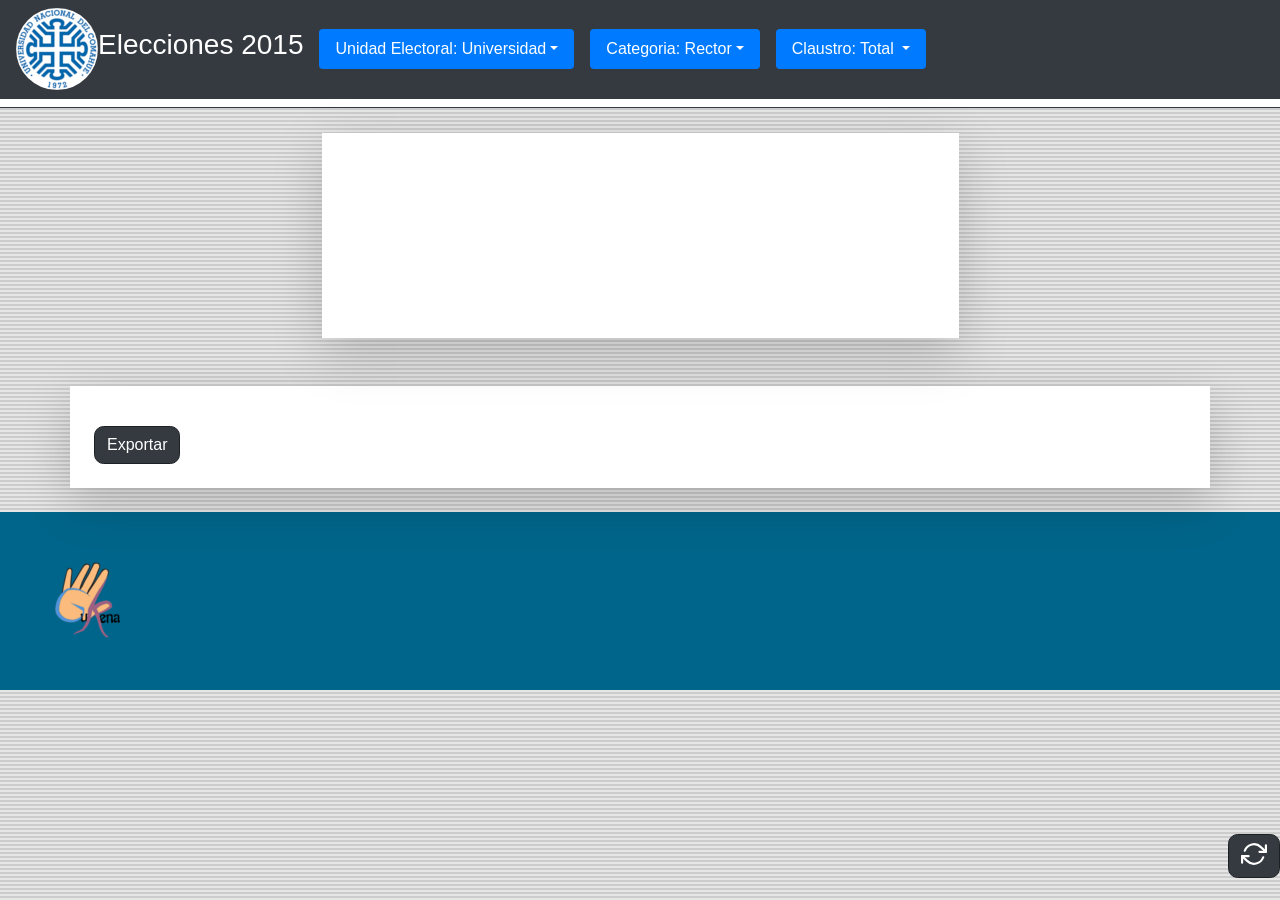
==== eleccion2015.html @ 0345887b "primer commit" ====
<!DOCTYPE html>
<html lang="en">
<head>
<meta charset="UTF-8">
<meta name="viewport"
	content="width=device-width, initial-scale=1, shrink-to-fit=no">
<title>Elecciones UNCOMA</title>
<link rel="icon" href="icono.ico">
<link rel="stylesheet" href="css/bootstrap.min.css">
<link rel="stylesheet" href="css/estilo.css">
<link rel="stylesheet" href="css/bootstrap-table.min.css">
</head>
<body>
	<nav class="navbar navbar-expand-md bg-dark navbar-dark sticky-top">
		<img src="img/marca UNCo azul.ico" class="rounded-circle" alt="Logo">
		<div class="d-none d-sm-none d-md-block d-lg-block d-xl-block">
			<h3 class="text-white ">Elecciones 2015</h3>
		</div>
		<div class="d-md-none d-block d-sm-block d-lg-none d-xl-none">
			<h5 class="text-white ">Elecciones 2015</h5>
		</div>
		<button class="navbar-toggler" type="button" data-toggle="collapse"
			data-target="#collapsibleNavbar">
			<span class="navbar-toggler-icon"></span>
		</button>
		<div class="overlay"></div>
		<div class="navbar-collapse collapse" id="collapsibleNavbar">
			<ul class="nav nav-pills">
				<li class="nav-item dropdown ml-md-3 "><a
					class="nav-link active dropdown-toggle" data-toggle="dropdown"
					href="#">Unidad Electoral: <span class="selection pull-left">Universidad</span></a>

					<ul class=" dropdown-menu scrollable-menu">
						<li><a class="dropdown-item"
							onclick="cambioTablaGrafico('ua','TODO')"><h7> <span>Universidad</span></h7>
						</a></li>
						<li class="dropdown-divider"></li>
						<li><a class="dropdown-item"
							onclick="cambioTablaGrafico('ua','RECT')"><h7> <span>RECT</span></h7>
						</a></li>
						<li><a class="dropdown-item"
							onclick="cambioTablaGrafico('ua','AUZA')"><h7> <span>AUZA</span></h7>
						</a></li>
						<li><a class="dropdown-item"
							onclick="cambioTablaGrafico('ua','ASMA')"><h7> <span>ASMA</span></h7>
						</a></li>
						<li><a class="dropdown-item"
							onclick="cambioTablaGrafico('ua','FACA')"><h7> <span>FACA</span></h7>
						</a></li>
						<li><a class="dropdown-item"
							onclick="cambioTablaGrafico('ua','FAIF')"><h7> <span>FAIF</span></h7>
						</a></li>
						<li><a class="dropdown-item"
							onclick="cambioTablaGrafico('ua','CRUB')"><h7> <span>CRUB</span></h7>
						</a></li>
						<li><a class="dropdown-item"
							onclick="cambioTablaGrafico('ua','CUZA')"><h7> <span>CUZA</span></h7>
						</a></li>
						<li><a class="dropdown-item"
							onclick="cambioTablaGrafico('ua','FACE')"><h7> <span>FACE</span></h7>
						</a></li>
						<li><a class="dropdown-item"
							onclick="cambioTablaGrafico('ua','FALE')"><h7> <span>FALE</span></h7>
						</a></li>
						<li><a class="dropdown-item"
							onclick="cambioTablaGrafico('ua','FAIN')"><h7> <span>FAIN</span></h7>
						</a></li>
						<li><a class="dropdown-item"
							onclick="cambioTablaGrafico('ua','FATU')"><h7> <span>FATU</span></h7>
						</a></li>
						<li><a class="dropdown-item"
							onclick="cambioTablaGrafico('ua','FAAS')"><h7> <span>FAAS</span></h7>
						</a></li>
						<li><a class="dropdown-item"
							onclick="cambioTablaGrafico('ua','FAEA')"><h7> <span>FAEA</span></h7>
						</a></li>
						<li><a class="dropdown-item"
							onclick="cambioTablaGrafico('ua','FATA')"><h7> <span>FATA</span></h7>
						</a></li>
						<li><a class="dropdown-item"
							onclick="cambioTablaGrafico('ua','FAME')"><h7> <span>FAME</span></h7>
						</a></li>
						<li><a class="dropdown-item"
							onclick="cambioTablaGrafico('ua','ESCM')"><h7> <span>ESCM</span></h7>
						</a></li>
						<li><a class="dropdown-item"
							onclick="cambioTablaGrafico('ua','FADE')"><h7> <span>FADE</span></h7>
						</a></li>
						<li><a class="dropdown-item"
							onclick="cambioTablaGrafico('ua','FAHU')"><h7> <span>FAHU</span></h7>
						</a></li>
					</ul></li>
				<li class="nav-item dropdown ml-md-3"><a
					class="nav-link active dropdown-toggle" data-toggle="dropdown"
					href="#">Categoria: <span class="selection pull-left">Rector</span></a>
					<ul class="dropdown-menu">
						<li><a class="dropdown-item"
							onclick="cambioTablaGrafico('categoria','R')"><h7> <span>Rector</span></h7>
						</a></li>
						<li class="dropdown-divider"></li>
						<li><a class="dropdown-item"
							onclick="cambioTablaGrafico('categoria','CS')"><h7> <span>Consejo
									Superior</span></h7> </a></li>
						<li><a class="dropdown-item"
							onclick="cambioTablaGrafico('categoria','D')"><h7> <span>Decano</span></h7>
						</a></li>
						<li><a class="dropdown-item"
							onclick="cambioTablaGrafico('categoria','CD')"><h7> <span>Consejeros
									Directivos</span></h7> </a></li>
					</ul></li>
				<li class="nav-item dropdown ml-md-3"><a
					class="nav-link active dropdown-toggle" data-toggle="dropdown"
					href="#">Claustro: <span class="selection pull-left">Total</span>
				</a>
					<ul class="dropdown-menu">
						<li><a class="dropdown-item"
							onclick="cambioTablaGrafico('claustro','T')"><h7> <span>Total</span></h7>
						</a></li>
						<li class="dropdown-divider"></li>
						<li><a class="dropdown-item"
							onclick="cambioTablaGrafico('claustro','G')"><h7> <span>Graduados</span></h7>
						</a></li>
						<li><a class="dropdown-item"
							onclick="cambioTablaGrafico('claustro','N')"><h7> <span>No
									Docentes</span></h7> </a></li>
						<li><a class="dropdown-item"
							onclick="cambioTablaGrafico('claustro','E')"><h7> <span>Estudiantes</span></h7>
						</a></li>
						<li><a class="dropdown-item"
							onclick="cambioTablaGrafico('claustro','D')"><h7> <span>Docentes</span></h7>
						</a></li>
					</ul></li>
			</ul>
		</div>
	</nav>
	<div class="container-fluid" id="carteles">
		<div class="row justify-content-between border" id="borde">
			<div>
				<h2 id="titulo"></h2>
			</div>
			<div class=" col align-self-center">
				<small class="float-right">
					<h5 id="hora"></h5>
				</small>
			</div>
		</div>
	</div>
	<div class="container-fluid">
		<div class="row flex-row-reverse">
			<div class="col-3 col-md-1">
				<button id="refresh" class="btn btn-dark" onclick="llamadaAjax()">
					<span data-feather="refresh-cw"></span>
				</button>
			</div>
		</div>
	</div>
	<div class="container">
		<div class="row d-flex p-4 justify-content-center">
			<div
				class="shadow-lg p-4 mb-4 bg-white col-12 col-sm-10 col-md-9 col-lg-8 col-xl-7"
				id="lugarGrafico">
				<canvas id="grafico"></canvas>
			</div>
		</div>
	</div>
	<div class="container ">
		<div class="row justify-content-center ">
			<div class="table-responsive shadow-lg p-4 mb-4 bg-white"
				id="lugarTabla">
				<table id="tabla" class="table table-striped table-sm "></table>
				<!-- Boton exportar-->
				<button id="exportar" class="btn " onclick="exportarTabla()">Exportar
				</button>
			</div>
		</div>
	</div>
	<div class="p-5" style="background-color: #00658a">
		<img src="img/ic_gukena.ico" class="rounded-circle" alt="Logo">
	</div>
	<script src="js/jquery-3.3.1.min.js"></script>
	<script src="js/popper.min.js"></script>
	<script src="js/bootstrap.min.js"></script>
	<script src="js/bootstrap-table.min.js"></script>
	<script src="js/feather.min.js"></script>
	<script>
		feather.replace()
	</script>
	<script src="js/Chart.min.js"></script>
	<script src="js/manejoDeInfo.js"></script>
	<script src="js/jquery.table2excel.js"></script>
</body>
</html>
---- css/estilo.css ----
body{
  background-color: #ccc;
  background-image: linear-gradient(transparent 50%, rgba(255,255,255,.5) 25%);
  background-size: 4px 4px;
}
.feather {
  width: 26px;
  height: 26px;
  vertical-align: text-bottom;
}
.btn{
  color: #fff !important;
  background-color: #343a40!important;
  border-radius: 0.6rem;
  border-color: #1d2124 !important;
  display: inline-block;  
  padding: 0.375rem 0.75rem;
  font-size: 1rem;
  line-height: 1.5;
}
#inicio{
  background-color: #00658a;
}
#carteles{
  background-color: #fff;
}
#borde{
  border-right: 0 !important;
  border-left:0 !important;
  border-color: #343a40 !important;
}
#refresh{
  position: fixed;
      bottom: 22px;
    right: 0;
  z-index: 1;
}
.scrollable-menu{
    height: auto;
    max-height: 200px;
    overflow-x: hidden;
}
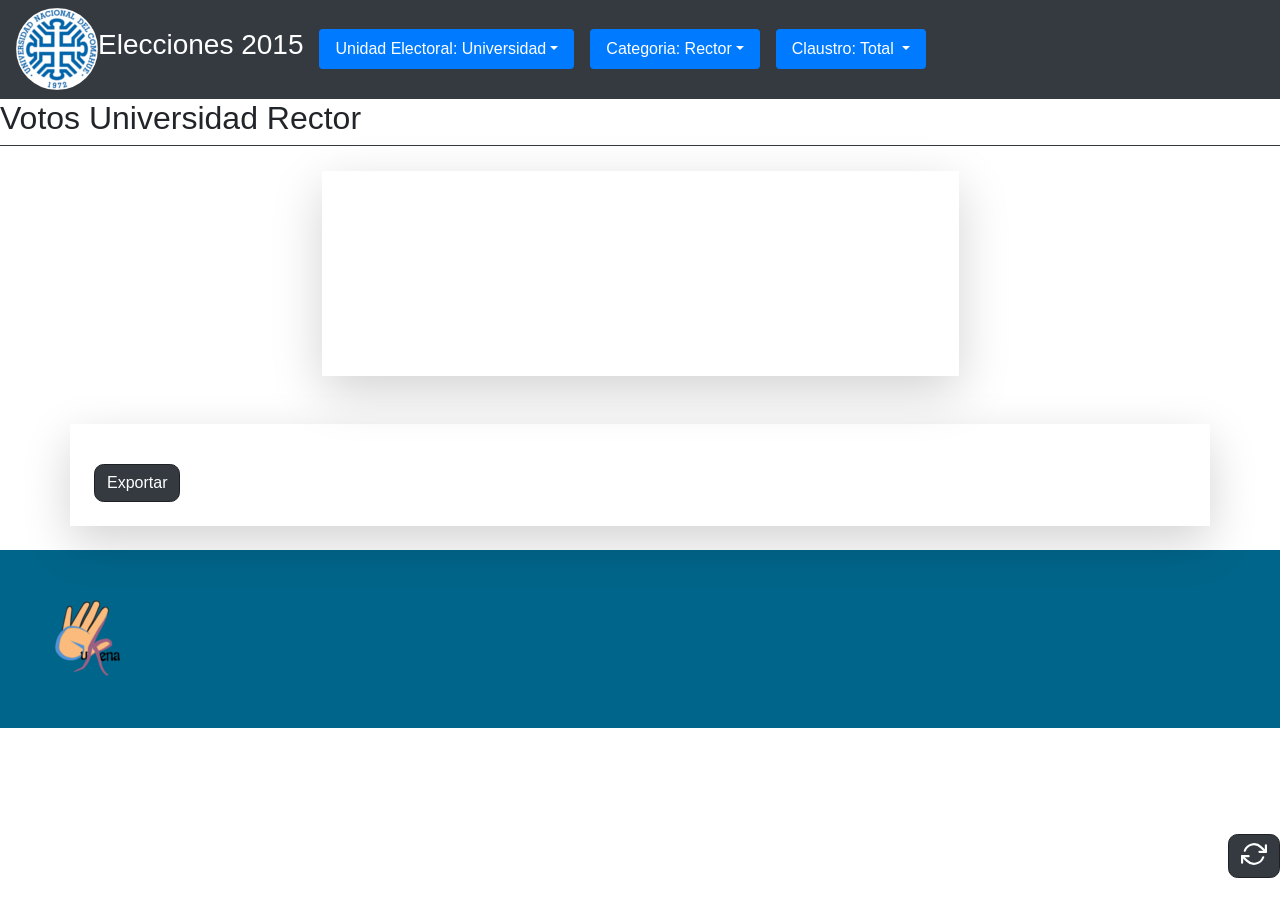
==== commit b43e679b: "carteleria" ====
--- a/eleccion2015.html
+++ b/eleccion2015.html
@@ -186,6 +186,7 @@
 		feather.replace()
 	</script>
 	<script src="js/Chart.min.js"></script>
+	<script> var carpetajson = 'e20150616';</script>
 	<script src="js/manejoDeInfo.js"></script>
 	<script src="js/jquery.table2excel.js"></script>
 </body>
--- a/css/estilo.css
+++ b/css/estilo.css
@@ -1,5 +1,4 @@
 body{
-  background-color: #ccc;
   background-image: linear-gradient(transparent 50%, rgba(255,255,255,.5) 25%);
   background-size: 4px 4px;
 }
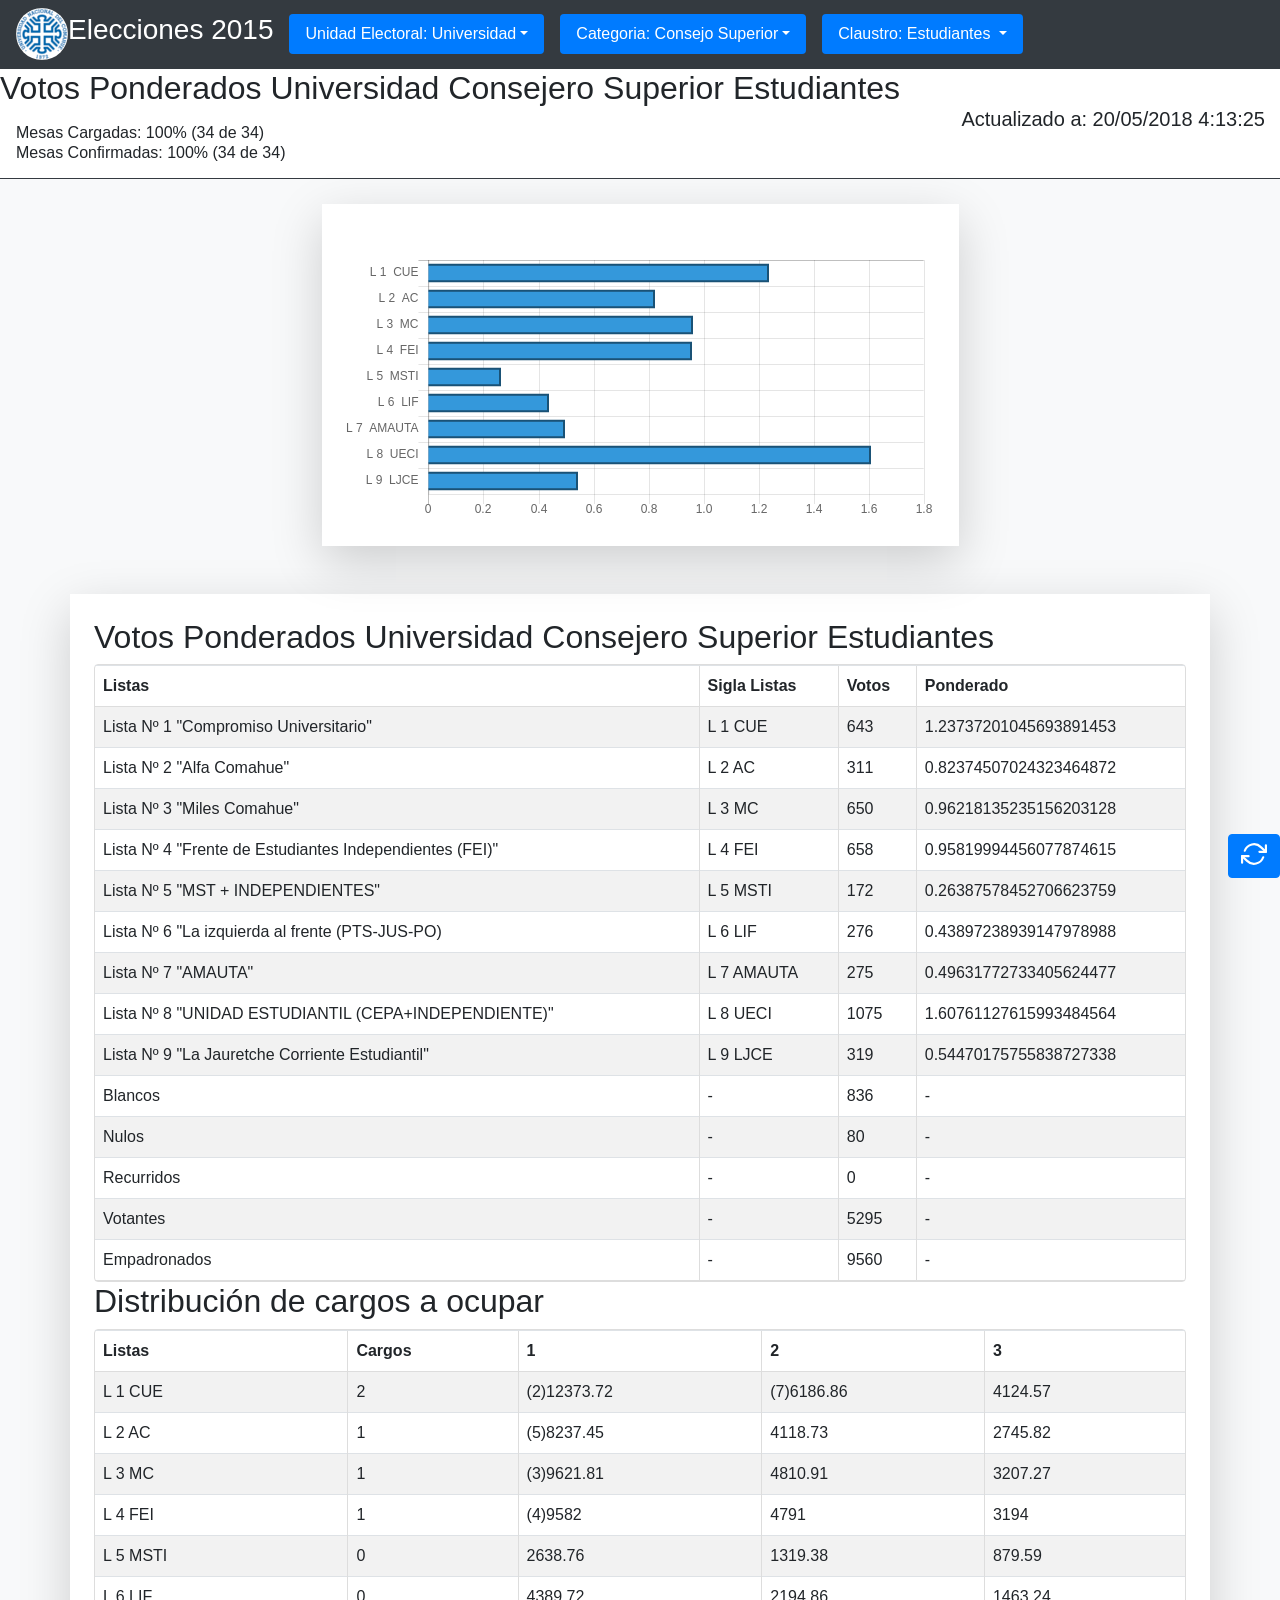
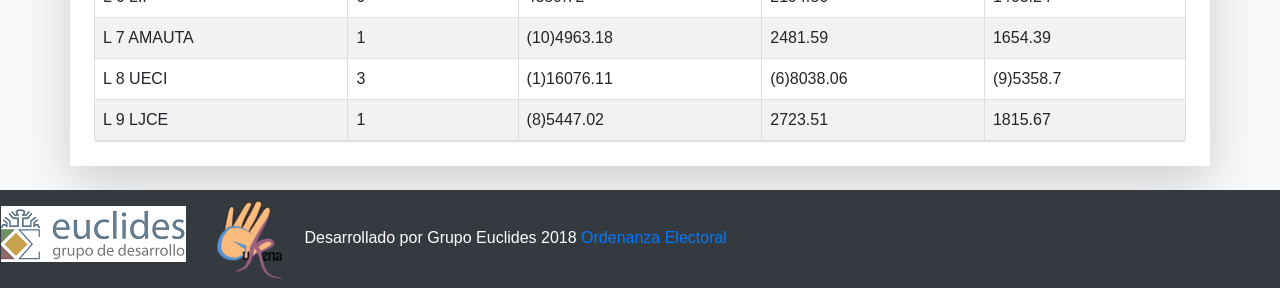
==== commit d13e4c1a: "ultimo commit" ====
--- a/eleccion2015.html
+++ b/eleccion2015.html
@@ -10,7 +10,7 @@
 <link rel="stylesheet" href="css/estilo.css">
 <link rel="stylesheet" href="css/bootstrap-table.min.css">
 </head>
-<body>
+<body class="bg-light">
 	<nav class="navbar navbar-expand-md bg-dark navbar-dark sticky-top">
 		<img src="img/marca UNCo azul.ico" class="rounded-circle" alt="Logo">
 		<div class="d-none d-sm-none d-md-block d-lg-block d-xl-block">
@@ -23,7 +23,6 @@
 			data-target="#collapsibleNavbar">
 			<span class="navbar-toggler-icon"></span>
 		</button>
-		<div class="overlay"></div>
 		<div class="navbar-collapse collapse" id="collapsibleNavbar">
 			<ul class="nav nav-pills">
 				<li class="nav-item dropdown ml-md-3 "><a
@@ -35,108 +34,116 @@
 							onclick="cambioTablaGrafico('ua','TODO')"><h7> <span>Universidad</span></h7>
 						</a></li>
 						<li class="dropdown-divider"></li>
-						<li><a class="dropdown-item"
+<!-- 						<li><a class="dropdown-item"
 							onclick="cambioTablaGrafico('ua','RECT')"><h7> <span>RECT</span></h7>
+						</a></li> -->
+						<li><a class="dropdown-item"
+							onclick="cambioTablaGrafico('ua','ASMA')"><h7> <span>ASMA</span></h7>
 						</a></li>
 						<li><a class="dropdown-item"
 							onclick="cambioTablaGrafico('ua','AUZA')"><h7> <span>AUZA</span></h7>
 						</a></li>
 						<li><a class="dropdown-item"
-							onclick="cambioTablaGrafico('ua','ASMA')"><h7> <span>ASMA</span></h7>
+							onclick="cambioTablaGrafico('ua','CRUB')"><h7> <span>CRUB</span></h7>
+						</a></li>
+						<li><a class="dropdown-item"
+							onclick="cambioTablaGrafico('ua','CUZA')"><h7> <span>CUZA</span></h7>
+						</a></li>
+						<li><a class="dropdown-item"
+							onclick="cambioTablaGrafico('ua','ESCM')"><h7> <span>ESCM</span></h7>
+						</a></li>
+						<li><a class="dropdown-item"
+							onclick="cambioTablaGrafico('ua','FAAS')"><h7> <span>FAAS</span></h7>
 						</a></li>
 						<li><a class="dropdown-item"
 							onclick="cambioTablaGrafico('ua','FACA')"><h7> <span>FACA</span></h7>
 						</a></li>
 						<li><a class="dropdown-item"
+							onclick="cambioTablaGrafico('ua','FACE')"><h7> <span>FACE</span></h7>
+						</a></li>
+						<li><a class="dropdown-item"
+							onclick="cambioTablaGrafico('ua','FADE')"><h7> <span>FADE</span></h7>
+						</a></li>
+						<li><a class="dropdown-item"
+							onclick="cambioTablaGrafico('ua','FAEA')"><h7> <span>FAEA</span></h7>
+						</a></li>
+						<li><a class="dropdown-item"
+							onclick="cambioTablaGrafico('ua','FAHU')"><h7> <span>FAHU</span></h7>
+						</a></li>
+						<li><a class="dropdown-item"
 							onclick="cambioTablaGrafico('ua','FAIF')"><h7> <span>FAIF</span></h7>
 						</a></li>
 						<li><a class="dropdown-item"
-							onclick="cambioTablaGrafico('ua','CRUB')"><h7> <span>CRUB</span></h7>
-						</a></li>
-						<li><a class="dropdown-item"
-							onclick="cambioTablaGrafico('ua','CUZA')"><h7> <span>CUZA</span></h7>
-						</a></li>
-						<li><a class="dropdown-item"
-							onclick="cambioTablaGrafico('ua','FACE')"><h7> <span>FACE</span></h7>
+							onclick="cambioTablaGrafico('ua','FAIN')"><h7> <span>FAIN</span></h7>
 						</a></li>
 						<li><a class="dropdown-item"
 							onclick="cambioTablaGrafico('ua','FALE')"><h7> <span>FALE</span></h7>
 						</a></li>
 						<li><a class="dropdown-item"
-							onclick="cambioTablaGrafico('ua','FAIN')"><h7> <span>FAIN</span></h7>
+							onclick="cambioTablaGrafico('ua','FAME')"><h7> <span>FAME</span></h7>
+						</a></li>
+						<li><a class="dropdown-item"
+							onclick="cambioTablaGrafico('ua','FATA')"><h7> <span>FATA</span></h7>
 						</a></li>
 						<li><a class="dropdown-item"
 							onclick="cambioTablaGrafico('ua','FATU')"><h7> <span>FATU</span></h7>
-						</a></li>
-						<li><a class="dropdown-item"
-							onclick="cambioTablaGrafico('ua','FAAS')"><h7> <span>FAAS</span></h7>
-						</a></li>
-						<li><a class="dropdown-item"
-							onclick="cambioTablaGrafico('ua','FAEA')"><h7> <span>FAEA</span></h7>
-						</a></li>
-						<li><a class="dropdown-item"
-							onclick="cambioTablaGrafico('ua','FATA')"><h7> <span>FATA</span></h7>
-						</a></li>
-						<li><a class="dropdown-item"
-							onclick="cambioTablaGrafico('ua','FAME')"><h7> <span>FAME</span></h7>
-						</a></li>
-						<li><a class="dropdown-item"
-							onclick="cambioTablaGrafico('ua','ESCM')"><h7> <span>ESCM</span></h7>
-						</a></li>
-						<li><a class="dropdown-item"
-							onclick="cambioTablaGrafico('ua','FADE')"><h7> <span>FADE</span></h7>
-						</a></li>
-						<li><a class="dropdown-item"
-							onclick="cambioTablaGrafico('ua','FAHU')"><h7> <span>FAHU</span></h7>
 						</a></li>
 					</ul></li>
 				<li class="nav-item dropdown ml-md-3"><a
 					class="nav-link active dropdown-toggle" data-toggle="dropdown"
-					href="#">Categoria: <span class="selection pull-left">Rector</span></a>
+					href="#">Categoria: <span class="selection pull-left">Consejo Superior</span></a>
 					<ul class="dropdown-menu">
-						<li><a class="dropdown-item"
+<!-- 						<li><a class="dropdown-item"
 							onclick="cambioTablaGrafico('categoria','R')"><h7> <span>Rector</span></h7>
 						</a></li>
-						<li class="dropdown-divider"></li>
+						<li class="dropdown-divider"></li> -->
+						<li><a class="dropdown-item"
+							onclick="cambioTablaGrafico('categoria','CD')"><h7> <span>Consejo
+									Directivo</span></h7> </a></li>
+
 						<li><a class="dropdown-item"
 							onclick="cambioTablaGrafico('categoria','CS')"><h7> <span>Consejo
 									Superior</span></h7> </a></li>
-						<li><a class="dropdown-item"
+<!-- 						<li><a class="dropdown-item"
 							onclick="cambioTablaGrafico('categoria','D')"><h7> <span>Decano</span></h7>
-						</a></li>
-						<li><a class="dropdown-item"
-							onclick="cambioTablaGrafico('categoria','CD')"><h7> <span>Consejeros
-									Directivos</span></h7> </a></li>
+						</a></li> -->
 					</ul></li>
 				<li class="nav-item dropdown ml-md-3"><a
 					class="nav-link active dropdown-toggle" data-toggle="dropdown"
-					href="#">Claustro: <span class="selection pull-left">Total</span>
+					href="#">Claustro: <span class="selection pull-left">Estudiantes</span>
 				</a>
 					<ul class="dropdown-menu">
-						<li><a class="dropdown-item"
+<!-- 					<li><a class="dropdown-item"
 							onclick="cambioTablaGrafico('claustro','T')"><h7> <span>Total</span></h7>
 						</a></li>
 						<li class="dropdown-divider"></li>
 						<li><a class="dropdown-item"
+							onclick="cambioTablaGrafico('claustro','D')"><h7> <span>Docentes</span></h7>
+						</a></li>-->
+						<li><a class="dropdown-item"
+							onclick="cambioTablaGrafico('claustro','E')"><h7> <span>Estudiantes</span></h7>
+						</a></li>
+<!--					<li><a class="dropdown-item"
 							onclick="cambioTablaGrafico('claustro','G')"><h7> <span>Graduados</span></h7>
 						</a></li>
 						<li><a class="dropdown-item"
 							onclick="cambioTablaGrafico('claustro','N')"><h7> <span>No
-									Docentes</span></h7> </a></li>
-						<li><a class="dropdown-item"
-							onclick="cambioTablaGrafico('claustro','E')"><h7> <span>Estudiantes</span></h7>
-						</a></li>
-						<li><a class="dropdown-item"
-							onclick="cambioTablaGrafico('claustro','D')"><h7> <span>Docentes</span></h7>
-						</a></li>
+									Docentes</span></h7> </a></li>-->
 					</ul></li>
 			</ul>
 		</div>
 	</nav>
+
+	<div class="container-fluid jumbotron mt-5" id="alerta">
+		<div class="alert alert-warning ">
+			<strong> No existen datos para el filtro seleccionado.</strong>
+		</div>
+	</div>
 	<div class="container-fluid" id="carteles">
 		<div class="row justify-content-between border" id="borde">
 			<div>
 				<h2 id="titulo"></h2>
+				<h6 id="enviadoConfirmado" class="m-3"></h6>
 			</div>
 			<div class=" col align-self-center">
 				<small class="float-right">
@@ -148,13 +155,13 @@
 	<div class="container-fluid">
 		<div class="row flex-row-reverse">
 			<div class="col-3 col-md-1">
-				<button id="refresh" class="btn btn-dark" onclick="llamadaAjax()">
+				<button id="refresh" class="btn btn-primary" onclick="llamadaAjax()">
 					<span data-feather="refresh-cw"></span>
 				</button>
 			</div>
 		</div>
 	</div>
-	<div class="container">
+	<div class="container" id="contGrafico">
 		<div class="row d-flex p-4 justify-content-center">
 			<div
 				class="shadow-lg p-4 mb-4 bg-white col-12 col-sm-10 col-md-9 col-lg-8 col-xl-7"
@@ -163,20 +170,39 @@
 			</div>
 		</div>
 	</div>
-	<div class="container ">
+	<div class="container " id="contTabla">
 		<div class="row justify-content-center ">
 			<div class="table-responsive shadow-lg p-4 mb-4 bg-white"
 				id="lugarTabla">
+				<h2 id="tituloTabla"></h2>
 				<table id="tabla" class="table table-striped table-sm "></table>
-				<!-- Boton exportar-->
+				<!-- Boton exportar
 				<button id="exportar" class="btn " onclick="exportarTabla()">Exportar
-				</button>
-			</div>
-		</div>
-	</div>
-	<div class="p-5" style="background-color: #00658a">
-		<img src="img/ic_gukena.ico" class="rounded-circle" alt="Logo">
-	</div>
+				</button>-->
+				<small class="float-left">
+					<h2 id="titulo2"></h2>
+				</small>
+				<table id="tabla2" class="table table-striped table-sm "></table>
+			</div>
+		</div>
+	</div>
+	<div id="pie"
+		class="row bg-dark d-flex justify-content-left">
+		<!--<footer class="d-flex justify-content-between bg-dark mb-3">-->
+		<div>
+			<a href="http://euclides.uncoma.edu.ar/?q=node/12"><img
+				class="m-3" src="img/ic_euclides.ico" alt="Logo"></a>
+		</div>
+
+		<div>
+			<img class="m-2" src="img/ic_gukena.ico" class="rounded-circle"
+				alt="Logo">
+			<p class="text-white d-inline-block">Desarrollado por Grupo
+				Euclides 2018</p>
+			<a href="ordenanza/ord_1386_2013_46.pdf">Ordenanza Electoral</a>
+		</div>
+	</div>
+
 	<script src="js/jquery-3.3.1.min.js"></script>
 	<script src="js/popper.min.js"></script>
 	<script src="js/bootstrap.min.js"></script>
@@ -185,8 +211,13 @@
 	<script>
 		feather.replace()
 	</script>
+	<script>
+    var carpetajson = 'e20150616';
+    var ua = 'TODO';
+    var claustro = 'E';
+    var categoria = 'CS';
+	</script>
 	<script src="js/Chart.min.js"></script>
-	<script> var carpetajson = 'e20150616';</script>
 	<script src="js/manejoDeInfo.js"></script>
 	<script src="js/jquery.table2excel.js"></script>
 </body>
--- a/css/estilo.css
+++ b/css/estilo.css
@@ -1,22 +1,10 @@
-body{
-  background-image: linear-gradient(transparent 50%, rgba(255,255,255,.5) 25%);
-  background-size: 4px 4px;
-}
+
 .feather {
   width: 26px;
   height: 26px;
   vertical-align: text-bottom;
 }
-.btn{
-  color: #fff !important;
-  background-color: #343a40!important;
-  border-radius: 0.6rem;
-  border-color: #1d2124 !important;
-  display: inline-block;  
-  padding: 0.375rem 0.75rem;
-  font-size: 1rem;
-  line-height: 1.5;
-}
+
 #inicio{
   background-color: #00658a;
 }
@@ -39,3 +27,8 @@
     max-height: 200px;
     overflow-x: hidden;
 }
+#pie {
+	bottom: 0;
+	aling-self:flex-end;
+	position: fixed;
+}
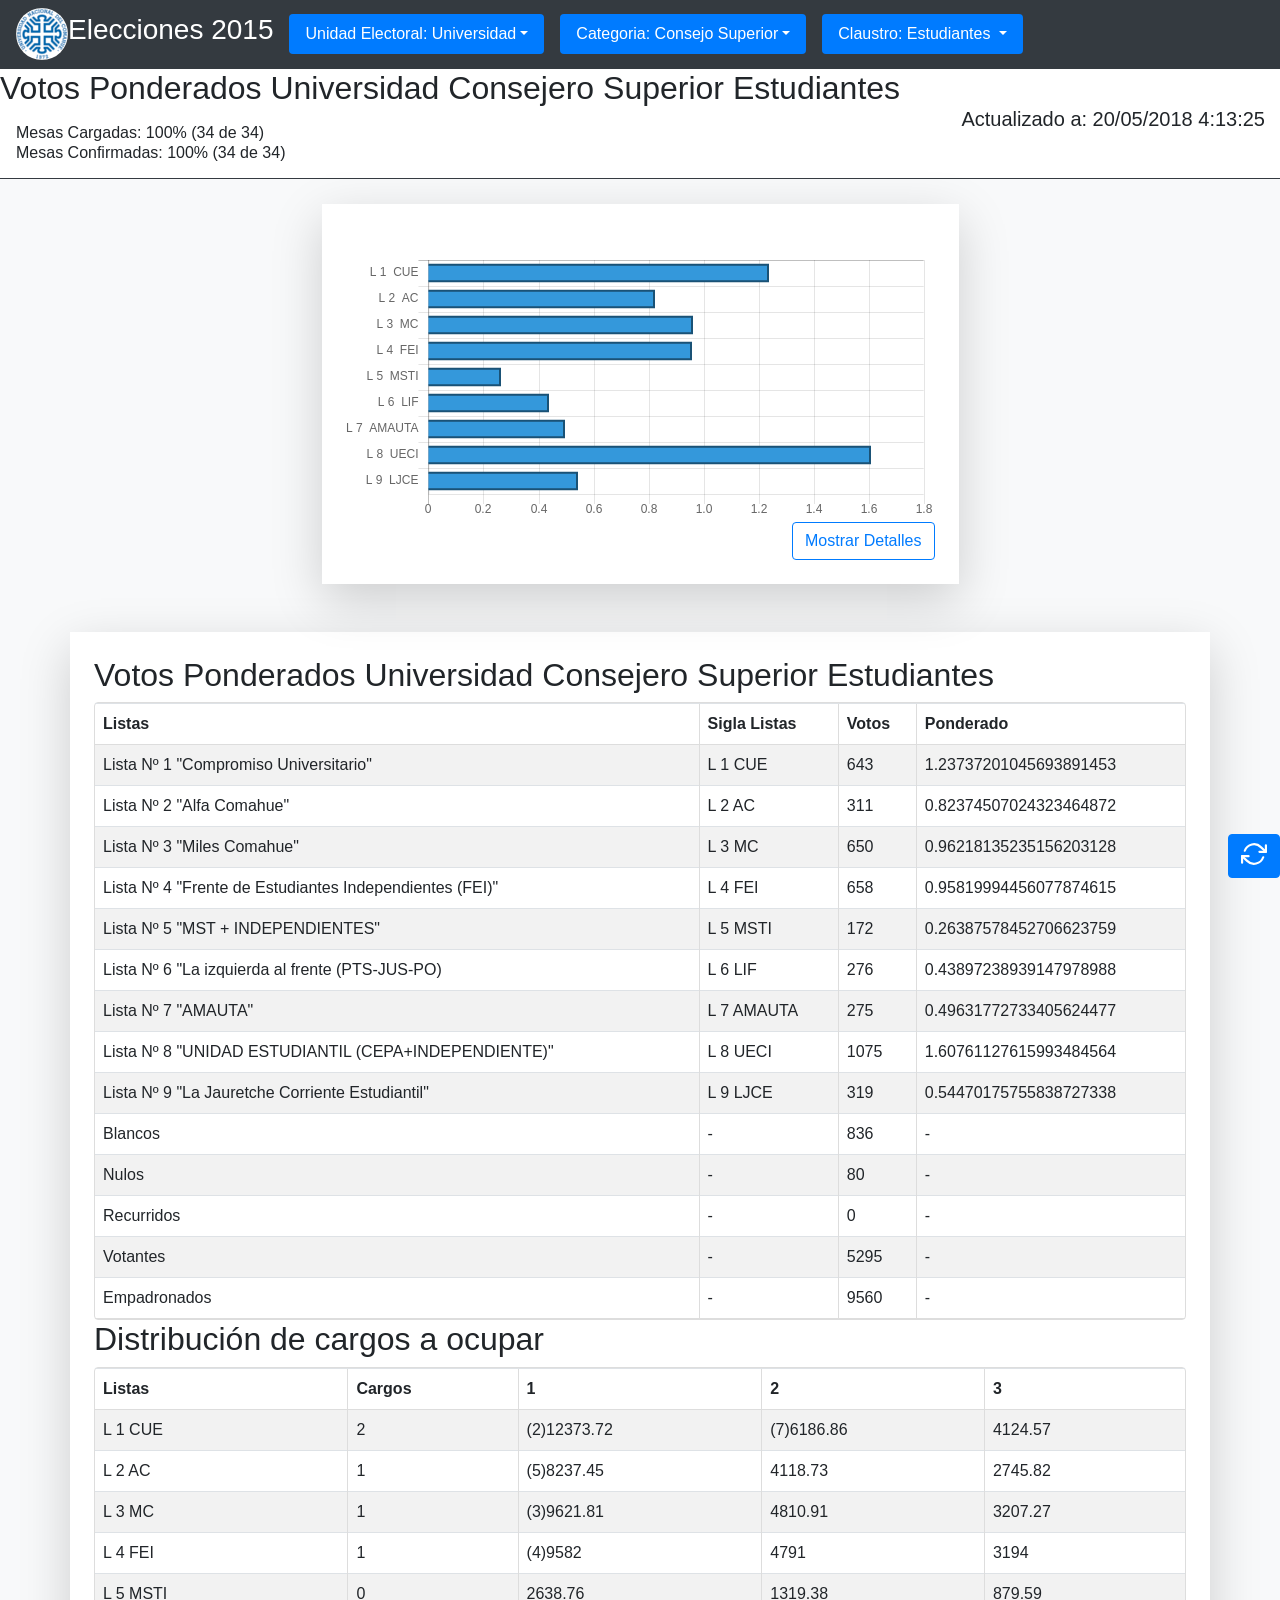
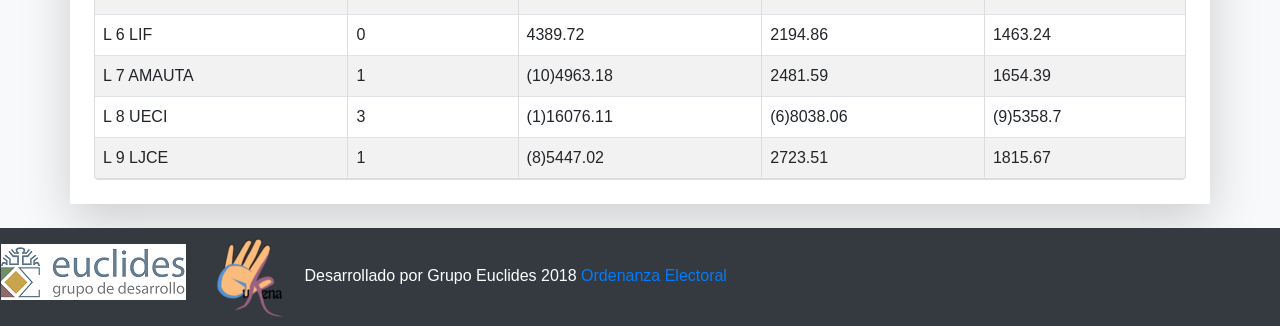
==== commit c46017b2: "mucho" ====
--- a/eleccion2015.html
+++ b/eleccion2015.html
@@ -152,21 +152,24 @@
 			</div>
 		</div>
 	</div>
-	<div class="container-fluid">
+	<div class="d-print-none container-fluid">
 		<div class="row flex-row-reverse">
 			<div class="col-3 col-md-1">
-				<button id="refresh" class="btn btn-primary" onclick="llamadaAjax()">
-					<span data-feather="refresh-cw"></span>
+				<button id="contRefresh" class="btn btn-primary" onclick="llamadaAjax()">
+					<span id="refresh"data-feather="refresh-cw"></span>
+					<span id="loader" >Cargando...</span>
 				</button>
 			</div>
 		</div>
 	</div>
-	<div class="container" id="contGrafico">
+	<div class="d-print-none container" id="contGrafico">
 		<div class="row d-flex p-4 justify-content-center">
 			<div
 				class="shadow-lg p-4 mb-4 bg-white col-12 col-sm-10 col-md-9 col-lg-8 col-xl-7"
 				id="lugarGrafico">
 				<canvas id="grafico"></canvas>
+				<button type="button" class="btn btn-outline-primary float-right"id="mostrarCartel">
+  Mostrar Detalles</button>
 			</div>
 		</div>
 	</div>
@@ -187,7 +190,7 @@
 		</div>
 	</div>
 	<div id="pie"
-		class="row bg-dark d-flex justify-content-left">
+		class="row bg-dark d-flex justify-content-left d-print-none">
 		<!--<footer class="d-flex justify-content-between bg-dark mb-3">-->
 		<div>
 			<a href="http://euclides.uncoma.edu.ar/?q=node/12"><img
--- a/css/estilo.css
+++ b/css/estilo.css
@@ -16,7 +16,7 @@
   border-left:0 !important;
   border-color: #343a40 !important;
 }
-#refresh{
+#contRefresh{
   position: fixed;
       bottom: 22px;
     right: 0;
@@ -31,4 +31,11 @@
 	bottom: 0;
 	aling-self:flex-end;
 	position: fixed;
+}
+.btn-outline-primary:hover 
+{
+  color: #007bff;
+  background-color: transparent;
+  background-image: none;
+  border-color: #007bff;
 }
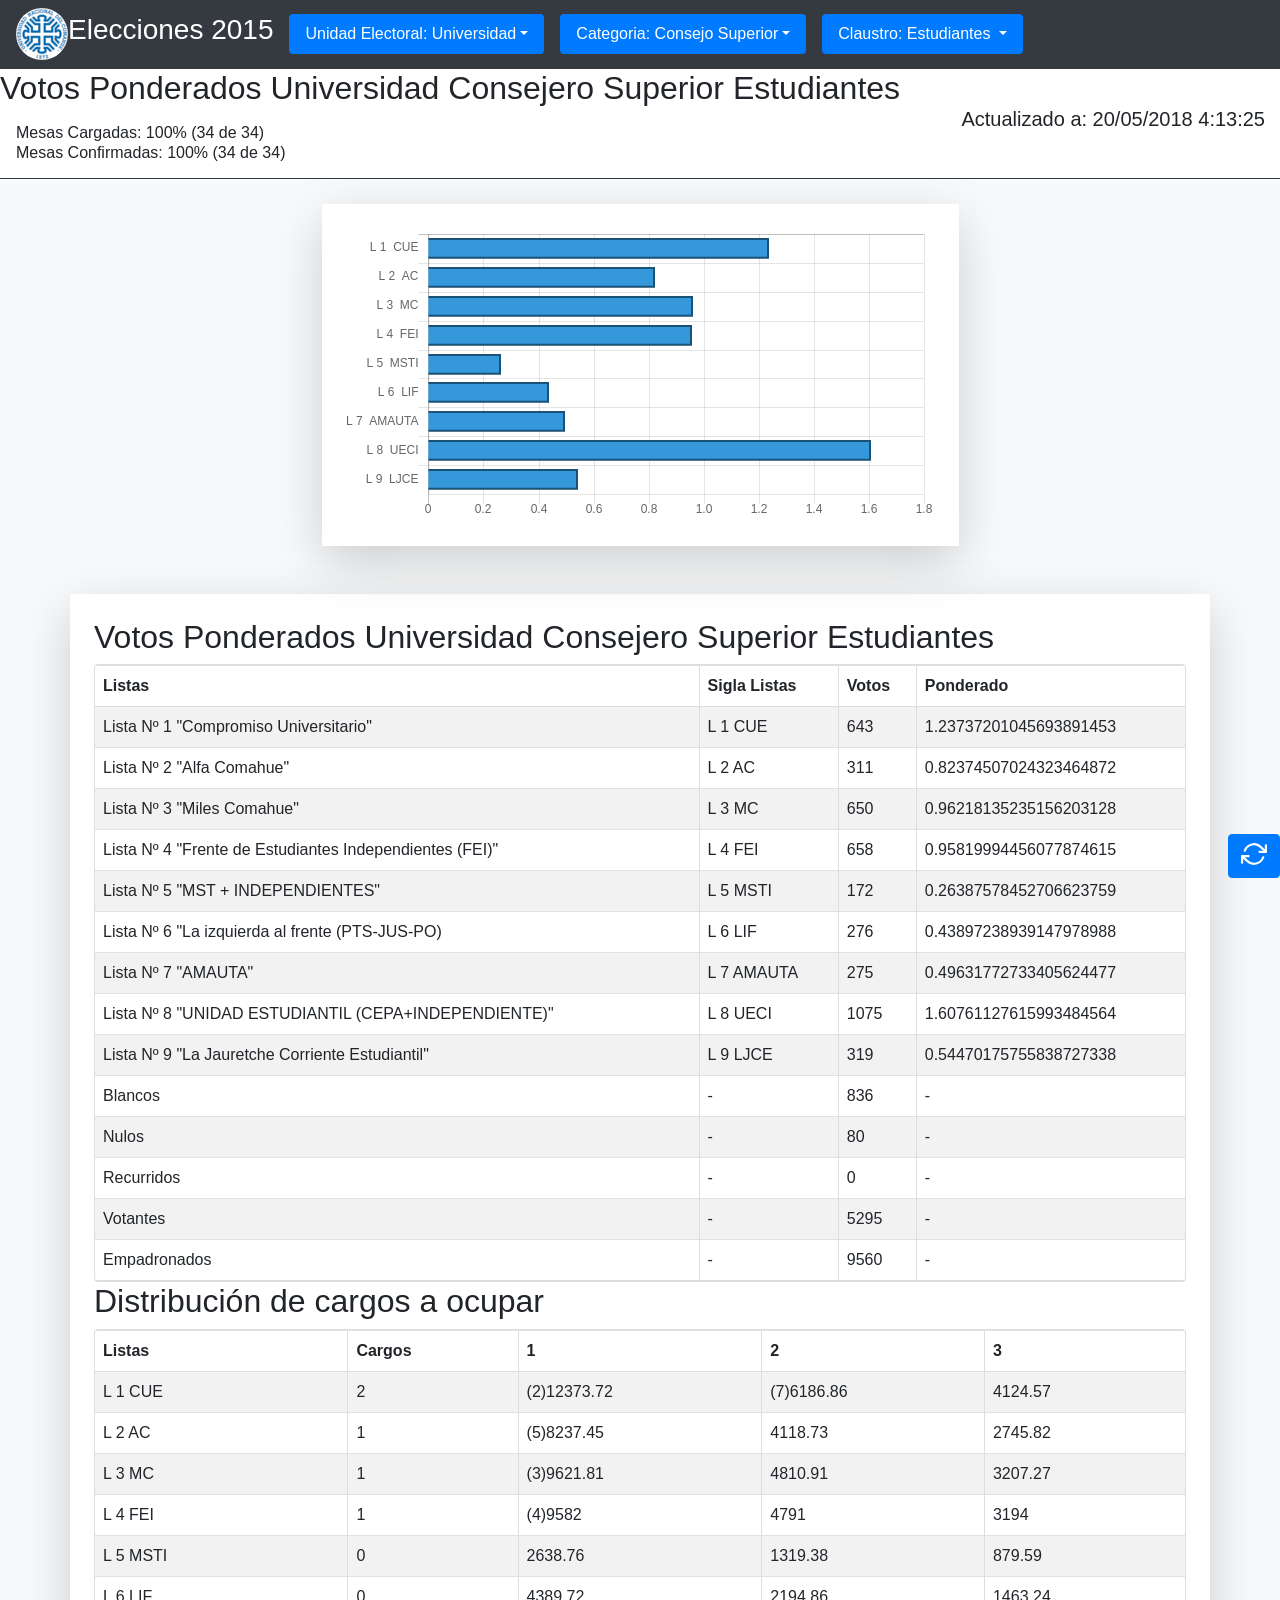
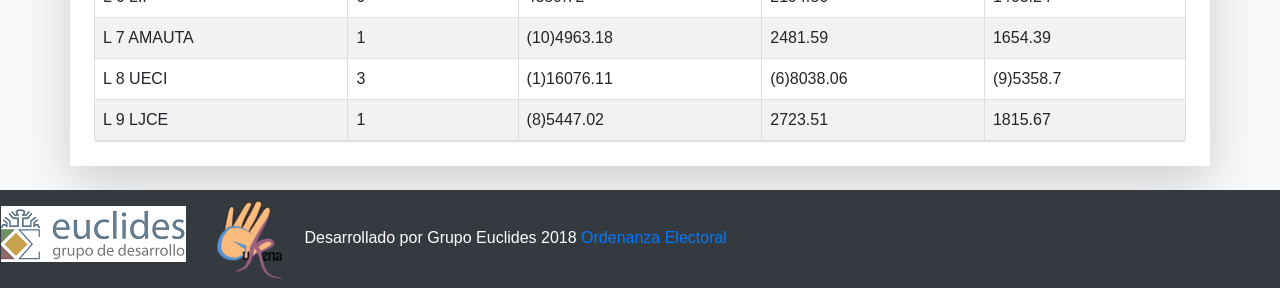
==== commit baea0818: "segundaVuelta" ====
--- a/eleccion2015.html
+++ b/eleccion2015.html
@@ -168,8 +168,8 @@
 				class="shadow-lg p-4 mb-4 bg-white col-12 col-sm-10 col-md-9 col-lg-8 col-xl-7"
 				id="lugarGrafico">
 				<canvas id="grafico"></canvas>
-				<button type="button" class="btn btn-outline-primary float-right"id="mostrarCartel">
-  Mostrar Detalles</button>
+<!-- 			<button type="button" class="btn btn-outline-primary float-right"id="mostrarCartel">
+  Mostrar Detalles</button> -->
 			</div>
 		</div>
 	</div>
--- a/css/estilo.css
+++ b/css/estilo.css
@@ -38,4 +38,7 @@
   background-color: transparent;
   background-image: none;
   border-color: #007bff;
+}
+#alerta{
+	display:none;
 }
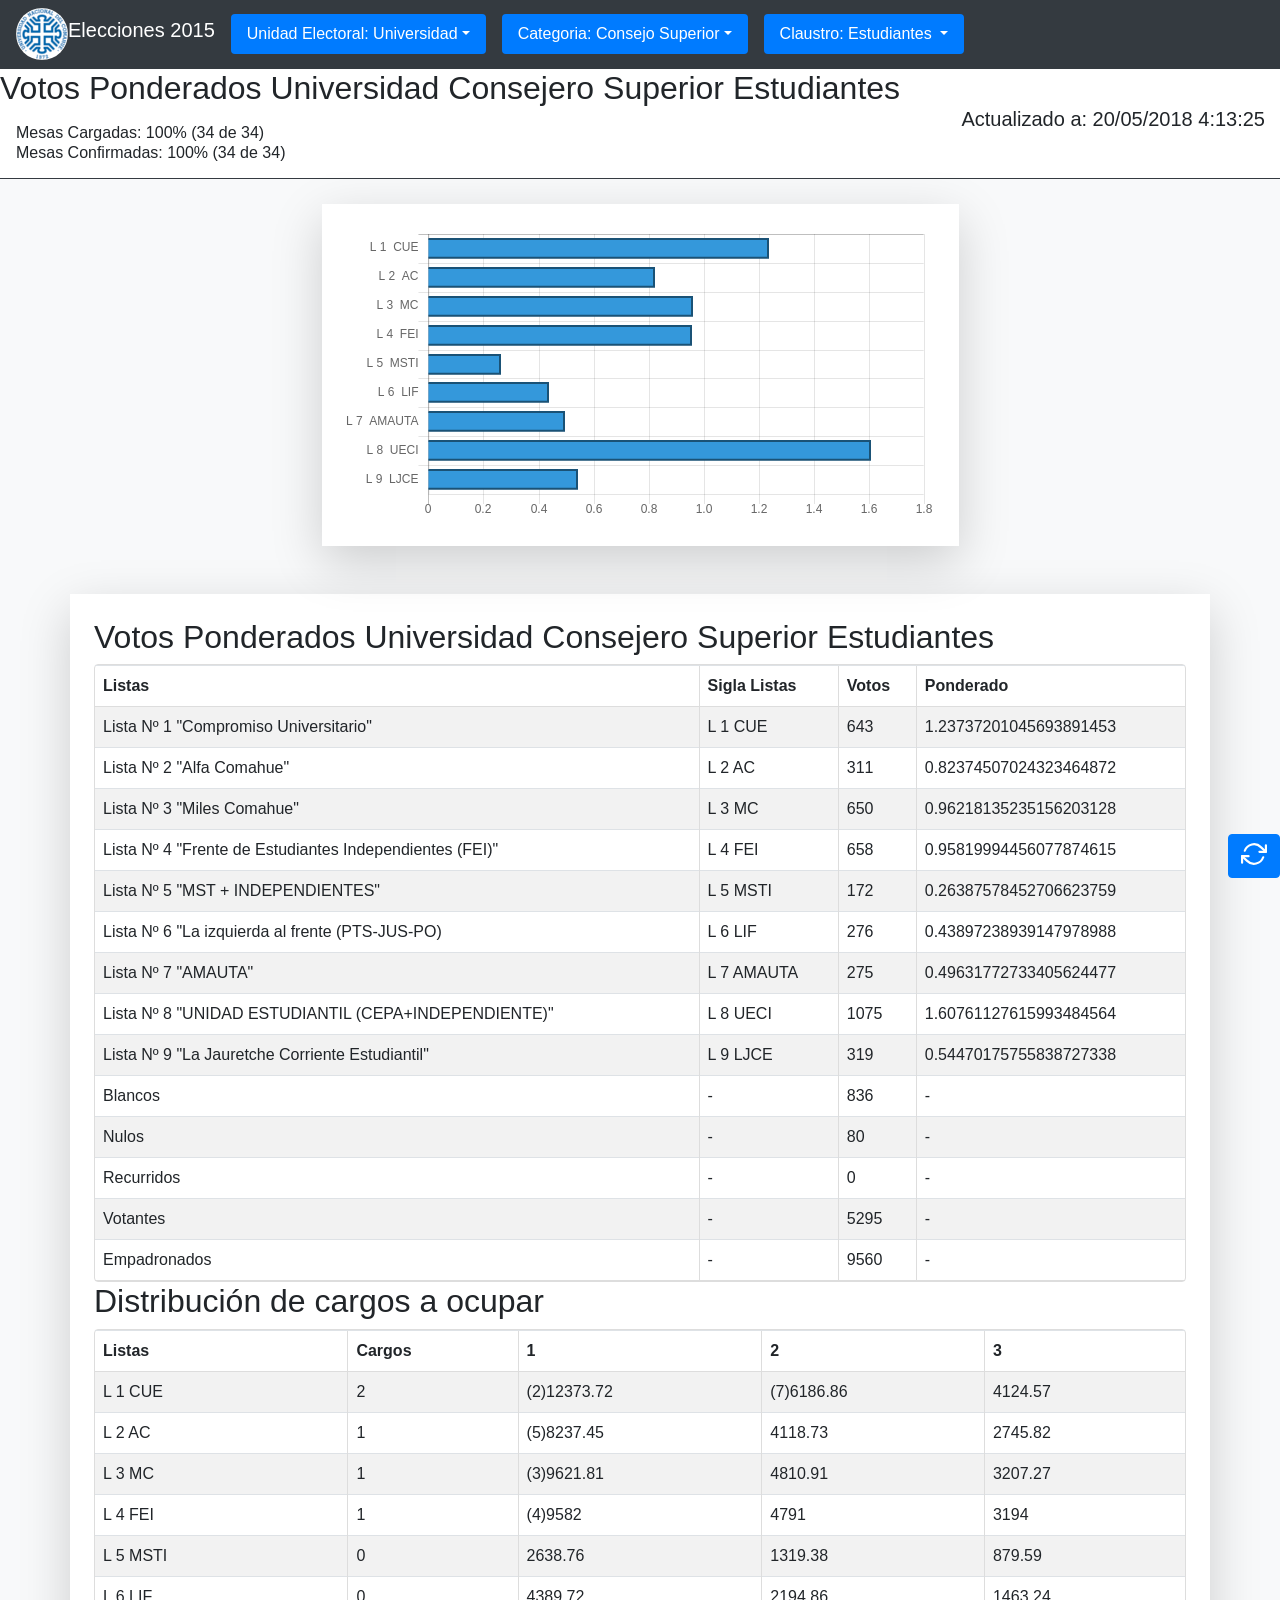
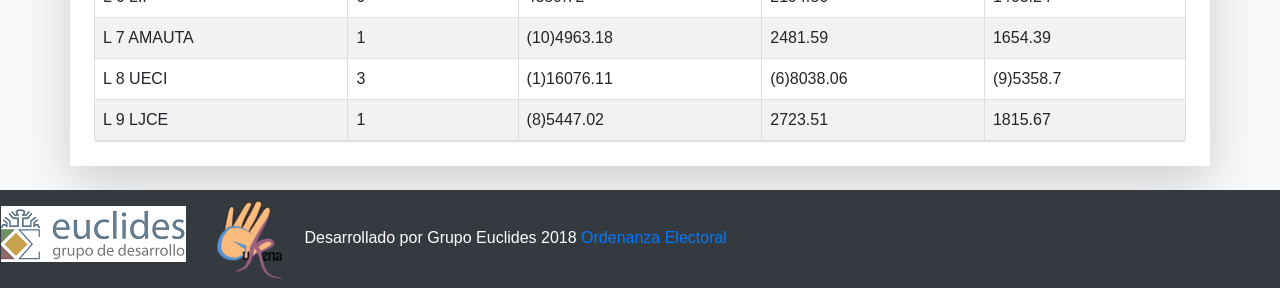
==== commit dffe8c1f: "02/06" ====
--- a/eleccion2015.html
+++ b/eleccion2015.html
@@ -2,21 +2,17 @@
 <html lang="en">
 <head>
 <meta charset="UTF-8">
-<meta name="viewport"
-	content="width=device-width, initial-scale=1, shrink-to-fit=no">
+<meta name="viewport" content="width=device-width, initial-scale=1, shrink-to-fit=no">
+<link rel="icon" href="http://pedco.uncoma.edu.ar/theme/image.php/academi/theme/1527951601/favicon">
 <title>Elecciones UNCOMA</title>
-<link rel="icon" href="icono.ico">
 <link rel="stylesheet" href="css/bootstrap.min.css">
 <link rel="stylesheet" href="css/estilo.css">
-<link rel="stylesheet" href="css/bootstrap-table.min.css">
+<link rel="stylesheet" href="css/bootstrap-table.min.css"> 
 </head>
 <body class="bg-light">
 	<nav class="navbar navbar-expand-md bg-dark navbar-dark sticky-top">
 		<img src="img/marca UNCo azul.ico" class="rounded-circle" alt="Logo">
-		<div class="d-none d-sm-none d-md-block d-lg-block d-xl-block">
-			<h3 class="text-white ">Elecciones 2015</h3>
-		</div>
-		<div class="d-md-none d-block d-sm-block d-lg-none d-xl-none">
+		<div class="">
 			<h5 class="text-white ">Elecciones 2015</h5>
 		</div>
 		<button class="navbar-toggler" type="button" data-toggle="collapse"
--- a/css/estilo.css
+++ b/css/estilo.css
@@ -10,6 +10,7 @@
 }
 #carteles{
   background-color: #fff;
+  diplay:none;
 }
 #borde{
   border-right: 0 !important;
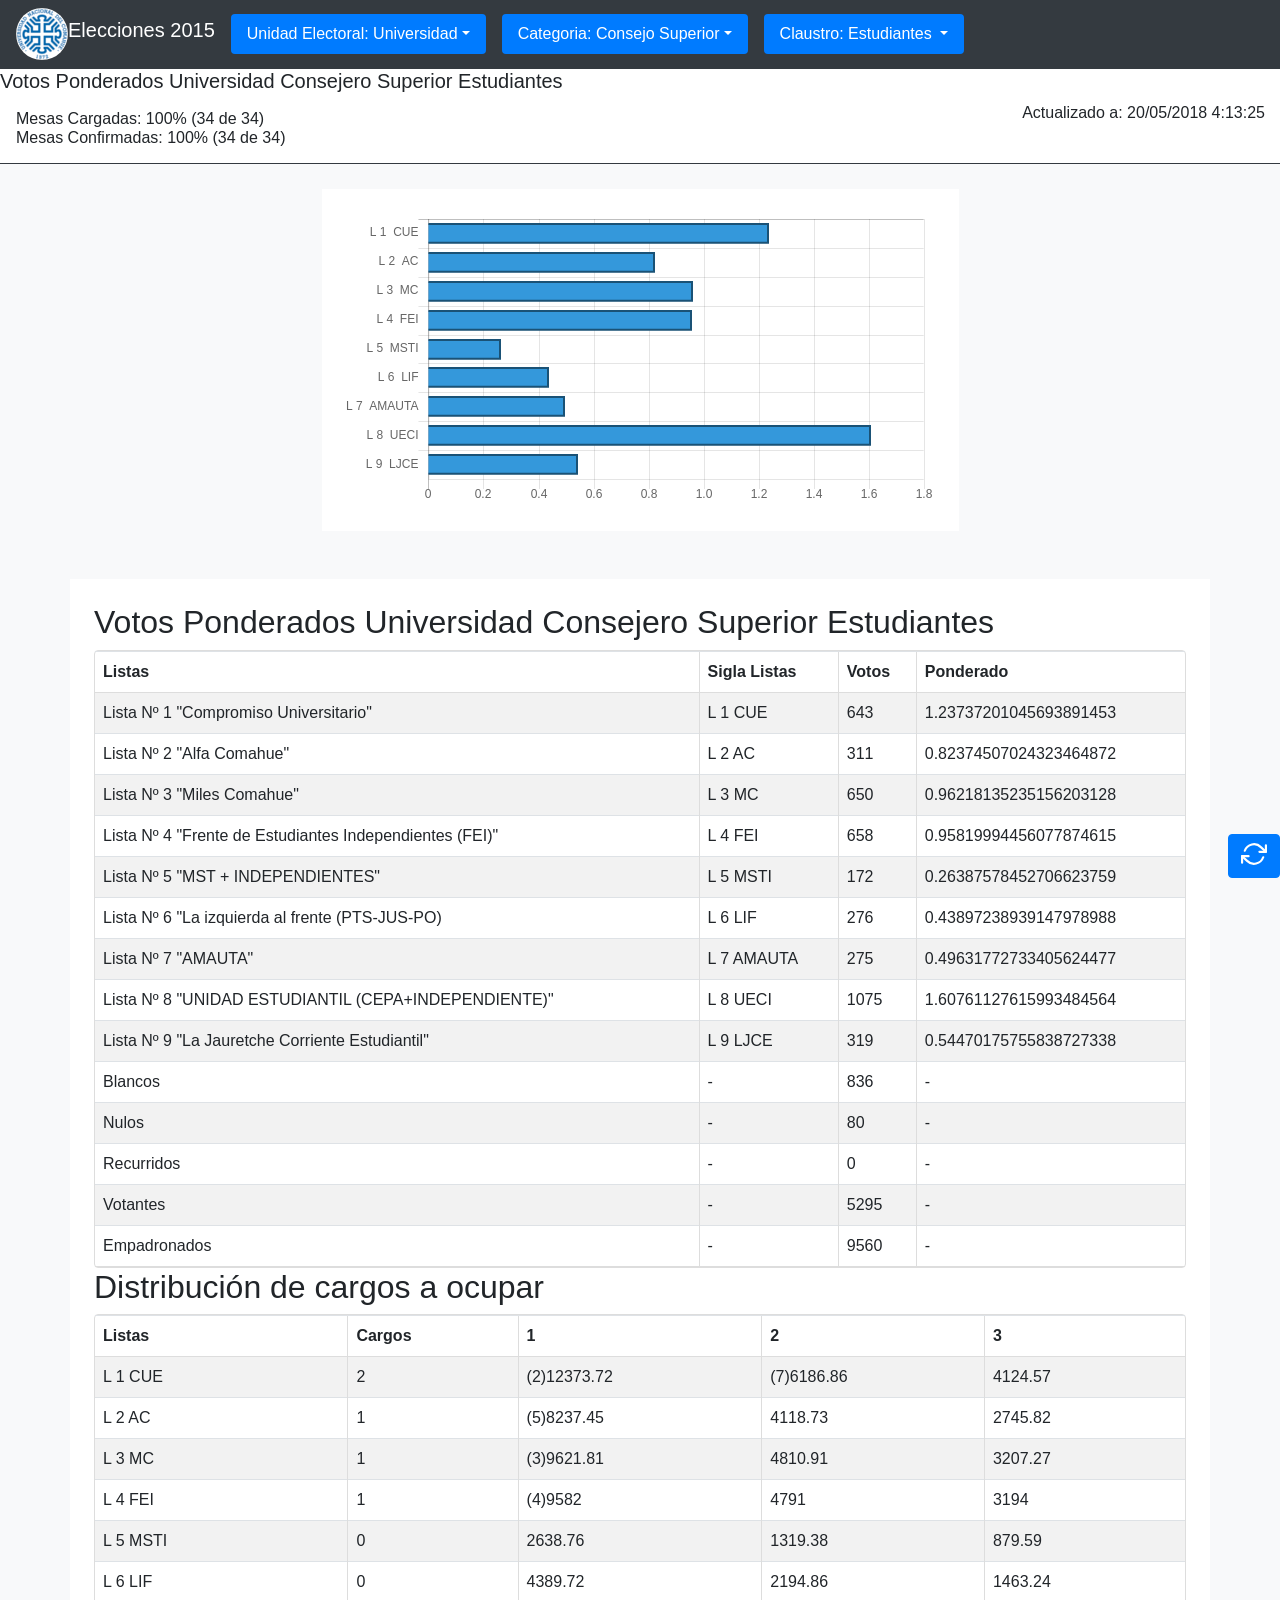
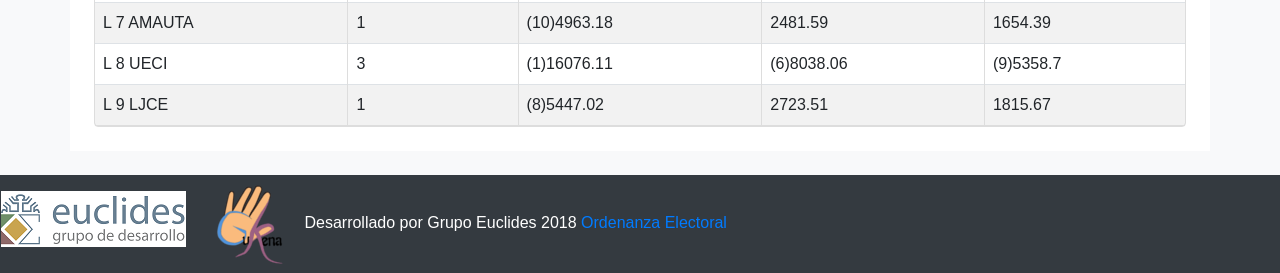
==== commit 5710d159: "cdn titulo y hora a h5 centrar grafico pie de pagina sin ajuste" ====
--- a/eleccion2015.html
+++ b/eleccion2015.html
@@ -5,7 +5,7 @@
 <meta name="viewport" content="width=device-width, initial-scale=1, shrink-to-fit=no">
 <link rel="icon" href="http://pedco.uncoma.edu.ar/theme/image.php/academi/theme/1527951601/favicon">
 <title>Elecciones UNCOMA</title>
-<link rel="stylesheet" href="css/bootstrap.min.css">
+<link rel="stylesheet" href="https://stackpath.bootstrapcdn.com/bootstrap/4.1.1/css/bootstrap.min.css">
 <link rel="stylesheet" href="css/estilo.css">
 <link rel="stylesheet" href="css/bootstrap-table.min.css"> 
 </head>
@@ -138,12 +138,12 @@
 	<div class="container-fluid" id="carteles">
 		<div class="row justify-content-between border" id="borde">
 			<div>
-				<h2 id="titulo"></h2>
+				<h5 id="titulo"></h5>
 				<h6 id="enviadoConfirmado" class="m-3"></h6>
 			</div>
 			<div class=" col align-self-center">
 				<small class="float-right">
-					<h5 id="hora"></h5>
+					<h6 id="hora"></h6>
 				</small>
 			</div>
 		</div>
@@ -185,7 +185,7 @@
 			</div>
 		</div>
 	</div>
-	<div id="pie"
+	<div 
 		class="row bg-dark d-flex justify-content-left d-print-none">
 		<!--<footer class="d-flex justify-content-between bg-dark mb-3">-->
 		<div>
@@ -202,9 +202,9 @@
 		</div>
 	</div>
 
-	<script src="js/jquery-3.3.1.min.js"></script>
-	<script src="js/popper.min.js"></script>
-	<script src="js/bootstrap.min.js"></script>
+	<script src="https://ajax.googleapis.com/ajax/libs/jquery/3.3.1/jquery.min.js"></script>
+	<script src="https://cdnjs.cloudflare.com/ajax/libs/popper.js/1.14.3/umd/popper.min.js"></script>
+	<script src="https://stackpath.bootstrapcdn.com/bootstrap/4.1.1/js/bootstrap.min.js"></script>
 	<script src="js/bootstrap-table.min.js"></script>
 	<script src="js/feather.min.js"></script>
 	<script>
--- a/css/estilo.css
+++ b/css/estilo.css
@@ -28,11 +28,7 @@
     max-height: 200px;
     overflow-x: hidden;
 }
-#pie {
-	bottom: 0;
-	aling-self:flex-end;
-	position: fixed;
-}
+
 .btn-outline-primary:hover 
 {
   color: #007bff;
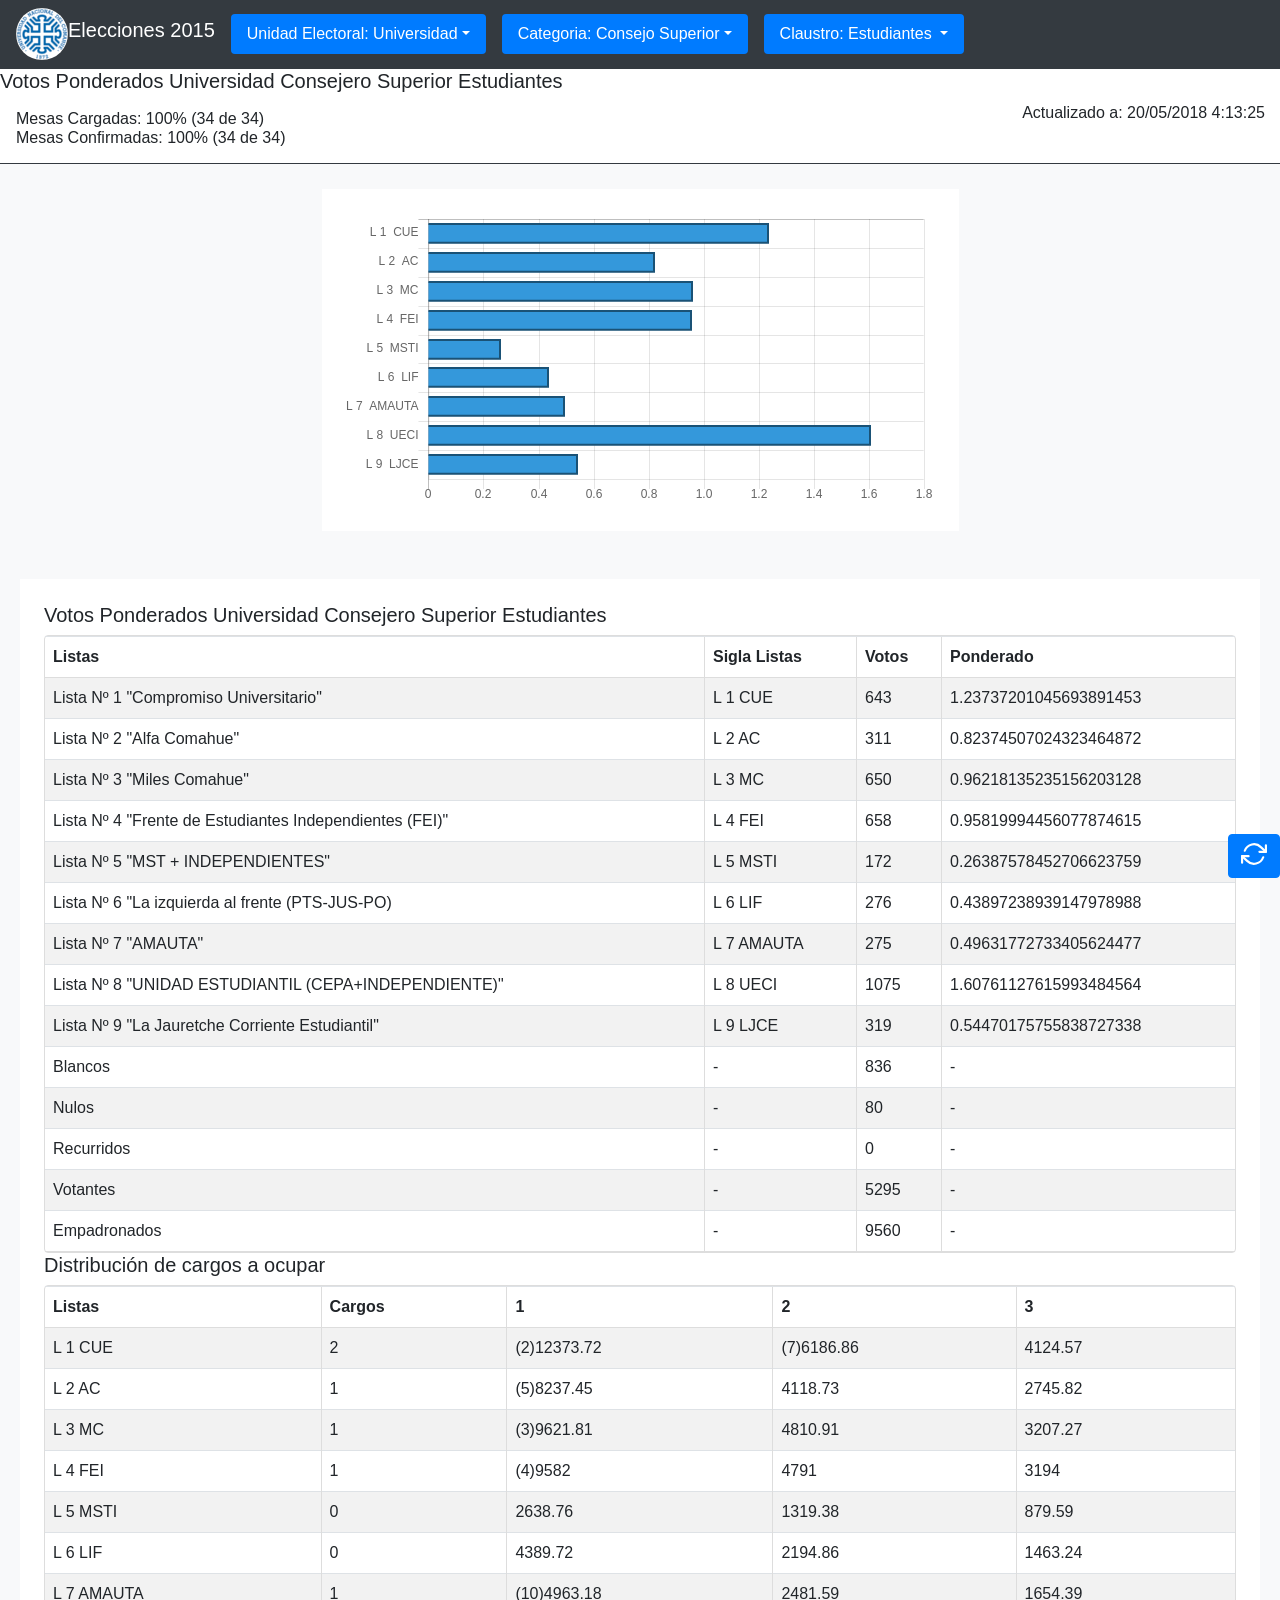
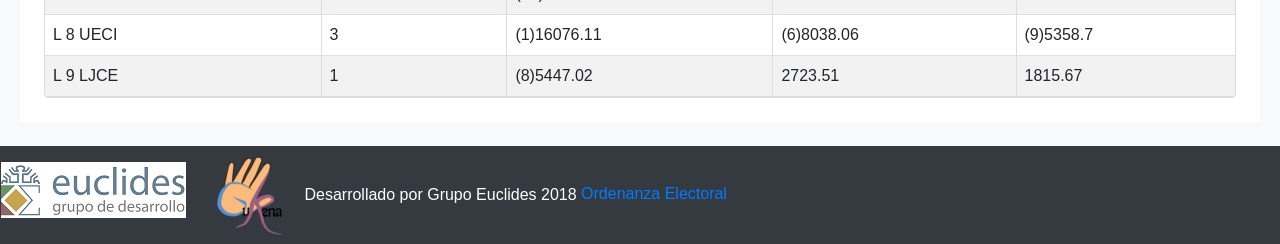
==== commit dc9b72db: "max_width, contenedor de tabla, idioma y titulo para que se vea en el celular" ====
--- a/eleccion2015.html
+++ b/eleccion2015.html
@@ -1,5 +1,5 @@
 <!DOCTYPE html>
-<html lang="en">
+<html lang="es-ar">
 <head>
 <meta charset="UTF-8">
 <meta name="viewport" content="width=device-width, initial-scale=1, shrink-to-fit=no">
@@ -173,13 +173,13 @@
 		<div class="row justify-content-center ">
 			<div class="table-responsive shadow-lg p-4 mb-4 bg-white"
 				id="lugarTabla">
-				<h2 id="tituloTabla"></h2>
+				<h5 id="tituloTabla"></h5>
 				<table id="tabla" class="table table-striped table-sm "></table>
 				<!-- Boton exportar
 				<button id="exportar" class="btn " onclick="exportarTabla()">Exportar
 				</button>-->
 				<small class="float-left">
-					<h2 id="titulo2"></h2>
+					<h5 id="titulo2"></h5>
 				</small>
 				<table id="tabla2" class="table table-striped table-sm "></table>
 			</div>
--- a/css/estilo.css
+++ b/css/estilo.css
@@ -38,4 +38,11 @@
 }
 #alerta{
 	display:none;
+}
+.navbar
+{
+	flex-wrap: nowrap;
+}
+#contTabla{
+    max-width: 1240px;
 }
